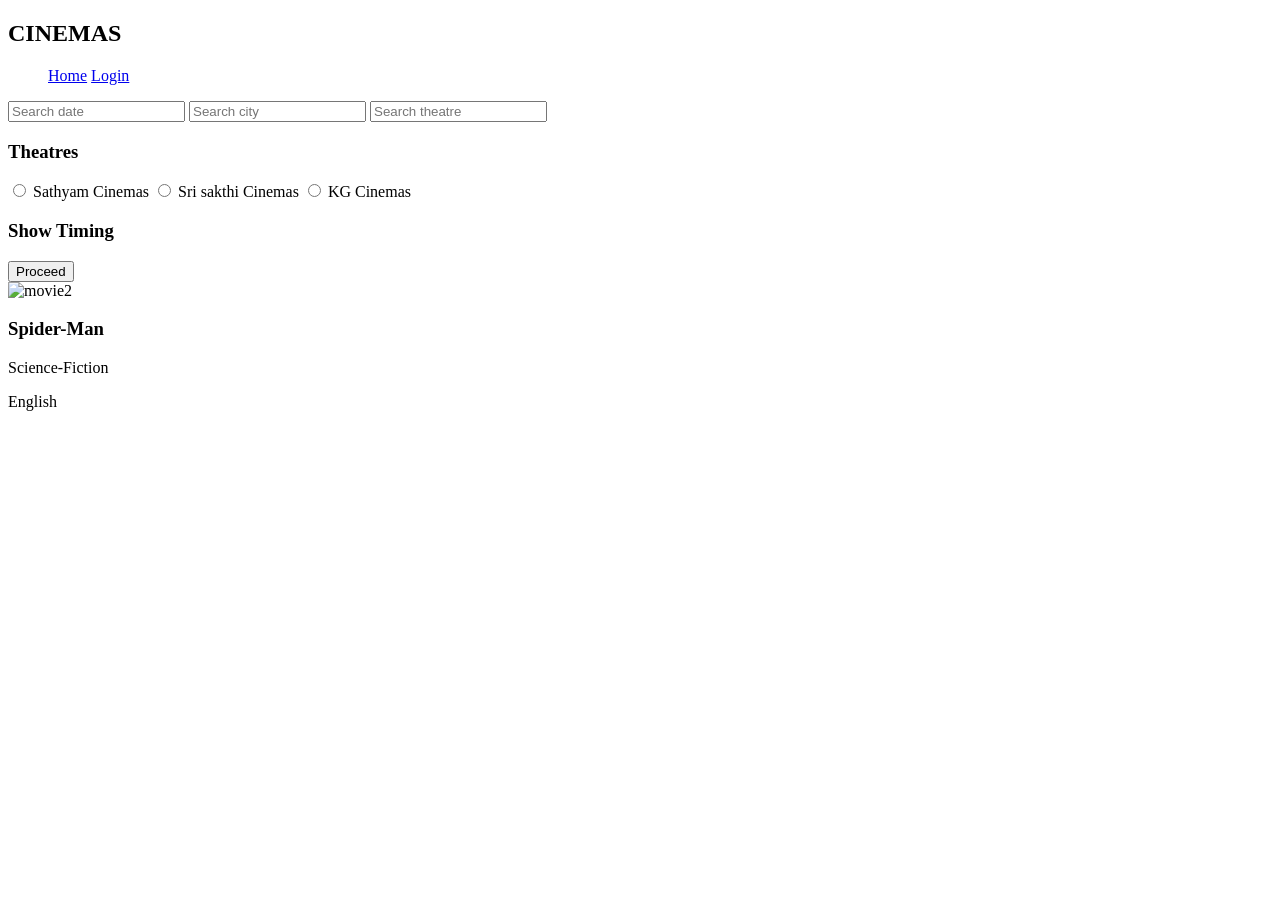
==== booknow.html @ 4be7d86b "frontend folder is added" ====
<!DOCTYPE html>
<html lang="en">

<head>
    <meta charset="UTF-8">
    <meta name="viewport" content="width=device-width, initial-scale=1.0">
    <title>Document</title>
    <link rel="stylesheet" href="booknow.css">
</head>

<body>
    <header>
        <nav class="navbar">
            <h2>CINEMAS</h2>
            <ul class="navitems">
                <a href="homepage.html">Home</a>
                <a href="login.html">Login</a>
            </ul>
        </nav>
    </header>
    <div class="main-title">
        <search class="search-bar">
            <input class="search-item" type="search" placeholder="Search date">
            <input class="search-item" type="search" placeholder="Search city">
            <input class="search-item" type="search" placeholder="Search theatre">
        </search>
    </div>
    <div class="show-detail">
        <div class="show-info">
            <h3>Theatres</h3>
            <div class="theatre">
                <input type="radio" id="Sathyam cinemas" name="theatre" value="Sathyam cinemas">
                <label class="theatre-radio" for="Sathyam cinemas">Sathyam Cinemas</label>
                <input type="radio" id="Sri sakthi cinemas" name="theatre" value="Sri sakthi cinemas">
                <label class="theatre-radio" for="Sri sakthi cinemas">Sri sakthi Cinemas</label>
                <input type="radio" id="KG cinemas" name="theatre" value="KG cinemas">
                <label class="theatre-radio" for="KG cinemas">KG Cinemas</label>
            </div>
            <h3>Show Timing</h3>
            <button>Proceed</button>

        </div>
        <div class="show-image">
            <div class="movie-card">
                <img class="movie-image" src="https://m.media-amazon.com/images/I/81y0foYjoFL._AC_UF1000,1000_QL80_.jpg"
                    alt="movie2">
                <div class="movie-description">
                    <h3 class="movie-title">Spider-Man</h3>
                    <p class="movie-genre">Science-Fiction</p>
                    <p class="movie-language">English</p>
                </div>
            </div>

        </div>
    </div>
</body>

</html>
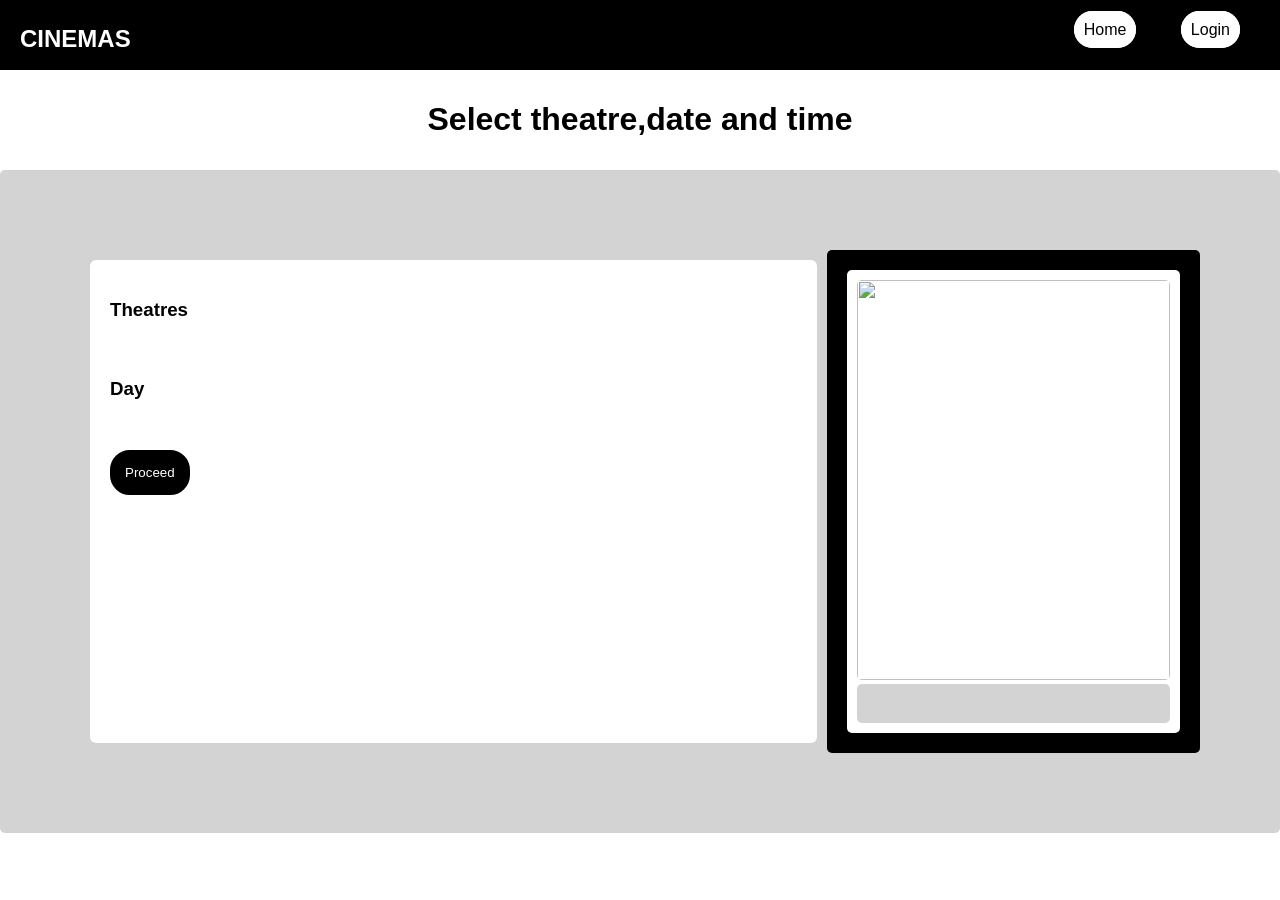
==== commit e0a3d919: "selecting seat functionality is implemented" ====
--- a/booknow.html
+++ b/booknow.html
@@ -1,58 +1,49 @@
 <!DOCTYPE html>
 <html lang="en">
-
 <head>
     <meta charset="UTF-8">
     <meta name="viewport" content="width=device-width, initial-scale=1.0">
     <title>Document</title>
-    <link rel="stylesheet" href="booknow.css">
+    <link rel="stylesheet" href="styles/index.css">
+    <link rel="stylesheet" href="styles/booknow.css">
 </head>
-
 <body>
     <header>
         <nav class="navbar">
             <h2>CINEMAS</h2>
             <ul class="navitems">
                 <a href="homepage.html">Home</a>
-                <a href="login.html">Login</a>
+                <a id="login" href="login.html">Login</a>
             </ul>
         </nav>
     </header>
     <div class="main-title">
-        <search class="search-bar">
-            <input class="search-item" type="search" placeholder="Search date">
-            <input class="search-item" type="search" placeholder="Search city">
-            <input class="search-item" type="search" placeholder="Search theatre">
-        </search>
+        <h1>Select theatre,date and time</h1>
     </div>
     <div class="show-detail">
         <div class="show-info">
             <h3>Theatres</h3>
-            <div class="theatre">
-                <input type="radio" id="Sathyam cinemas" name="theatre" value="Sathyam cinemas">
-                <label class="theatre-radio" for="Sathyam cinemas">Sathyam Cinemas</label>
-                <input type="radio" id="Sri sakthi cinemas" name="theatre" value="Sri sakthi cinemas">
-                <label class="theatre-radio" for="Sri sakthi cinemas">Sri sakthi Cinemas</label>
-                <input type="radio" id="KG cinemas" name="theatre" value="KG cinemas">
-                <label class="theatre-radio" for="KG cinemas">KG Cinemas</label>
+            <div class="theatre"></div>
+            <h3>Day</h3>
+            <div class="date"></div>
+            <div class="show-time"></div>
+            <div class="btn">
+                <button class="btn-proceed">Proceed</button>
             </div>
-            <h3>Show Timing</h3>
-            <button>Proceed</button>
-
         </div>
         <div class="show-image">
             <div class="movie-card">
-                <img class="movie-image" src="https://m.media-amazon.com/images/I/81y0foYjoFL._AC_UF1000,1000_QL80_.jpg"
-                    alt="movie2">
+                <img class="movie-image" src="">
                 <div class="movie-description">
-                    <h3 class="movie-title">Spider-Man</h3>
-                    <p class="movie-genre">Science-Fiction</p>
-                    <p class="movie-language">English</p>
+                    <h3 class="movie-title"></h3>
+                    <p class="movie-genre"></p>
+                    <p class="movie-language"></p>
                 </div>
             </div>
 
         </div>
     </div>
+    <script defer src="scripts/auth.js"></script>
+    <script async src="scripts/booknow.js"></script>
 </body>
-
 </html>
--- a/styles/index.css
+++ b/styles/index.css
@@ -0,0 +1,49 @@
+@import url('https://fonts.googleapis.com');
+
+body {
+    min-height: 100vh;
+    margin: 0;
+    font-family: 'poppins', sans-serif;
+}
+
+.form-container {
+    display: flex;
+    flex-direction: column;
+    justify-content: center;
+    gap: 2px;
+    font-weight: 100;
+    font-size: small;
+}
+
+.form-label {
+    display: block;
+    margin-bottom: 4px;
+}
+
+.form-input {
+    margin: 0;
+    padding: 10px 14px;
+    width: 70%;
+    border: 1px solid grey;
+    border-radius: 5px;
+    box-sizing: border-box;
+}
+
+
+.navbar {
+    background-color: black;
+    height: 60px;
+    padding:5px 20px;                                   
+    color:white;
+    display: flex;
+    justify-content: space-between;
+}
+.navitems a{
+    text-decoration: none;
+    padding:5px;
+    margin:20px;
+    border:5px solid white;
+    border-radius: 20px;
+    background-color:white;
+    color:black;
+}
--- a/styles/booknow.css
+++ b/styles/booknow.css
@@ -0,0 +1,113 @@
+
+.main-title {
+    text-align: center;
+    padding:10px;
+}
+/* .search-bar {
+    display:flex;
+    justify-content: center;
+}
+.search-item {
+    padding:5px;
+    margin:20px;
+} */
+.show-detail {
+    display:grid;
+    padding:80px;
+    grid-template-columns: 2fr 1fr;
+    background-color: lightgray;
+    border-radius: 5px;
+}
+
+.show-image {
+    border-radius: 5px;
+    background-color: black;
+}
+.show-info{
+    background-color: white;
+    border-radius: 6px;
+    margin:10px;
+    padding:20px;
+}
+.theatre {
+    padding:10px;
+    margin:5px;
+    border-radius: 5px;
+
+}
+.movie-card {
+    margin:20px;
+    padding:10px;
+    background-color:white;
+    border-radius: 5px;
+}
+.movie-image {
+    height:400px;
+    width:100%;
+    border-radius: 5px;
+}
+.movie-description {
+    background-color:lightgrey;
+    border-radius: 5px;
+    padding:10px;
+    /* margin:10px; */
+}
+input[type='radio'] {
+    display: none;
+}
+.theatre-radio {
+    padding:5px;
+    border:2px solid black;
+    margin:10px;
+    border-radius: 5px;
+    cursor: pointer;
+}
+.theatre-radio:hover{
+    background-color: black;
+    color: white;
+}
+input[type="radio"] + label {
+    color:black;
+}
+
+input[type="radio"]:checked + label {
+    background-color: black;
+    color:white;
+}
+.date-radio {
+    padding:5px;
+    border:2px solid black;
+    margin:10px;
+    border-radius: 5px;
+    cursor: pointer;
+}
+.date-radio:hover{
+    background-color: black;
+    color: white;
+}
+.time-radio {
+    padding:5px;
+    border:2px solid black;
+    margin:10px;
+    border-radius: 5px;
+    cursor: pointer;
+}
+.time-radio:hover{
+    background-color: black;
+    color: white;
+}
+.btn {
+    margin-top:50px;
+}
+.btn-proceed {
+    padding:10px;
+    border:5px solid black;
+    border-radius: 20px;
+    cursor: pointer;
+    background-color: black;
+    color:white;
+}
+/* .btn-proceed:hover {
+    background-color: black;
+    color: white;
+} */
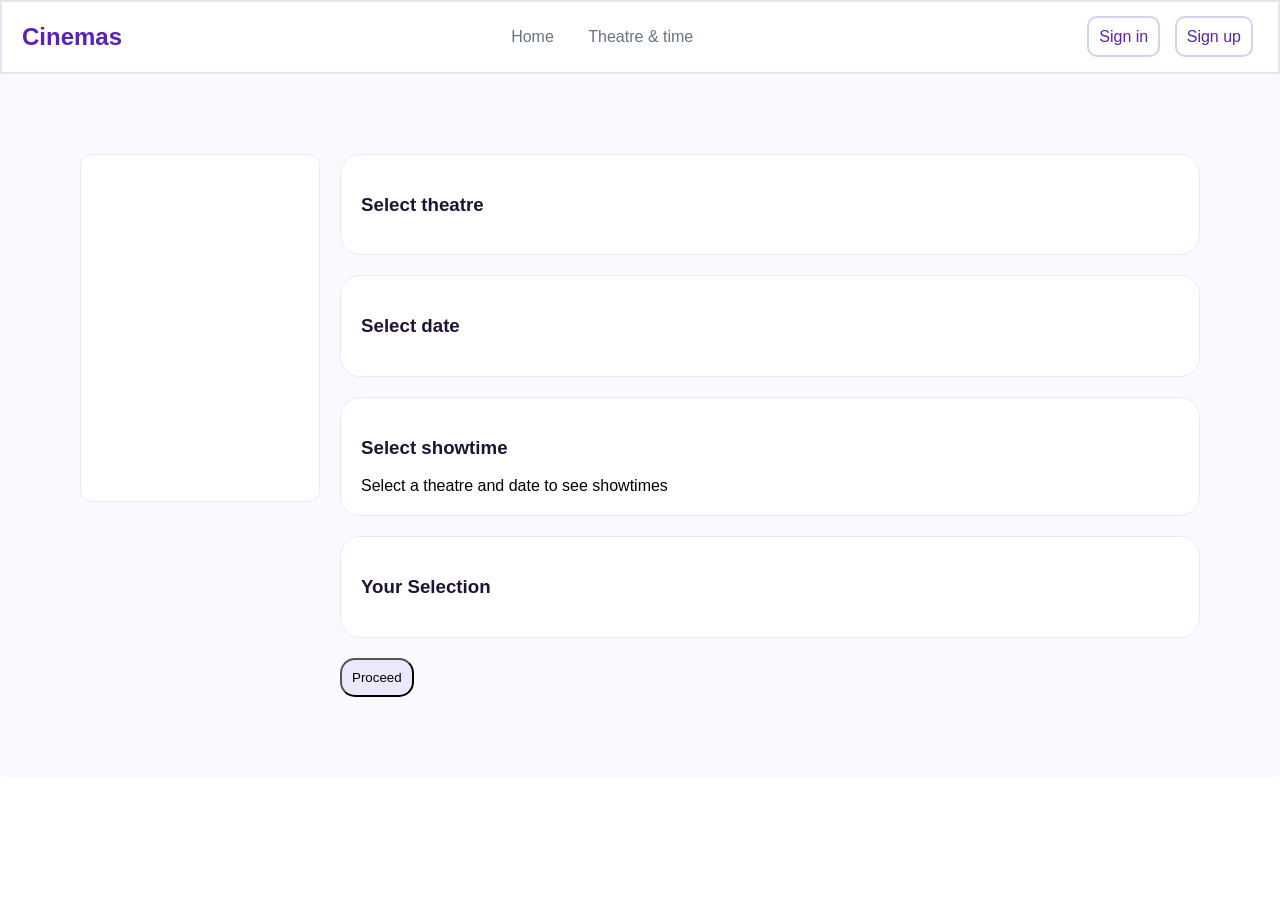
==== commit 13f7925e: "updated UI and its functionality" ====
--- a/booknow.html
+++ b/booknow.html
@@ -1,36 +1,29 @@
 <!DOCTYPE html>
 <html lang="en">
+
 <head>
     <meta charset="UTF-8">
     <meta name="viewport" content="width=device-width, initial-scale=1.0">
-    <title>Document</title>
+    <title>booknow</title>
     <link rel="stylesheet" href="styles/index.css">
     <link rel="stylesheet" href="styles/booknow.css">
 </head>
+
 <body>
     <header>
         <nav class="navbar">
-            <h2>CINEMAS</h2>
-            <ul class="navitems">
-                <a href="homepage.html">Home</a>
-                <a id="login" href="login.html">Login</a>
-            </ul>
+            <h2 class="logo">Cinemas</h2>
+            <div class="navitems">
+                <a id="home" href="homepage.html">Home</a>
+                <a id="Theatre" href="booknow.html">Theatre & time</a>
+            </div>
+            <div>
+                <a id="login" href="login.html">Sign in</a>
+                <a id="signup" href="signup.html">Sign up</a>
+            </div>
         </nav>
     </header>
-    <div class="main-title">
-        <h1>Select theatre,date and time</h1>
-    </div>
     <div class="show-detail">
-        <div class="show-info">
-            <h3>Theatres</h3>
-            <div class="theatre"></div>
-            <h3>Day</h3>
-            <div class="date"></div>
-            <div class="show-time"></div>
-            <div class="btn">
-                <button class="btn-proceed">Proceed</button>
-            </div>
-        </div>
         <div class="show-image">
             <div class="movie-card">
                 <img class="movie-image" src="">
@@ -40,10 +33,44 @@
                     <p class="movie-language"></p>
                 </div>
             </div>
+        </div>
+        <div class="show-info">
+            <div class="theatre-card">
+                <div>
+                    <h3 class="card-head">Select theatre</h3>
+                    <div class="theatre">
+                    </div>
+                </div>
 
+            </div>
+            <div class="date-card">
+                <div>
+                    <h3 class="card-head">Select date</h3>
+                    <div class="date"></div>
+                </div>
+
+            </div>
+            <div class="time-card">
+                <div>
+                    <h3 class="card-head">Select showtime</h3>
+                    <div class="time">Select a theatre and date to see showtimes</div>
+                </div>
+
+            </div>
+            <div class="choice-card">
+                <div>
+                    <h3 class="card-head">Your Selection</h3>
+                    <div class="choice"></div>
+                </div>
+            </div>
+
+            <div class="btn">
+                <button class="btn-proceed">Proceed</button>
+            </div>
         </div>
     </div>
     <script defer src="scripts/auth.js"></script>
     <script async src="scripts/booknow.js"></script>
 </body>
+
 </html>
--- a/styles/index.css
+++ b/styles/index.css
@@ -1,11 +1,14 @@
 @import url('https://fonts.googleapis.com');
 
-body {
+ body {
     min-height: 100vh;
     margin: 0;
     font-family: 'poppins', sans-serif;
-}
+} 
 
+/* section {
+    background-color: rgba(0,0,0);
+} */
 .form-container {
     display: flex;
     flex-direction: column;
@@ -28,22 +31,39 @@
     border-radius: 5px;
     box-sizing: border-box;
 }
-
-
 .navbar {
-    background-color: black;
+    background-color:rgb(255,255,255);
+    border:2px solid #e8e4f0;
     height: 60px;
     padding:5px 20px;                                   
     color:white;
     display: flex;
     justify-content: space-between;
+    align-items: center;
+}
+.logo {
+    color:#5b21b6;
+}
+a {
+    text-decoration:none;
 }
 .navitems a{
-    text-decoration: none;
     padding:5px;
-    margin:20px;
-    border:5px solid white;
-    border-radius: 20px;
-    background-color:white;
-    color:black;
-}+    margin:10px;
+    color:#6b7280 ;
+    
+}
+.navitems a:visited{
+    color:#5b21b6;
+}
+#login,
+#signup {
+    padding:10px;
+    margin:5px;
+    border:2px solid #d8d0f0 ;
+    border-radius:10px;
+    background-color:rgb(255,255,255);
+    color:#5b21b6;
+    cursor:pointer;
+}
+
--- a/styles/booknow.css
+++ b/styles/booknow.css
@@ -1,113 +1,114 @@
-
-.main-title {
-    text-align: center;
-    padding:10px;
-}
-/* .search-bar {
-    display:flex;
-    justify-content: center;
-}
-.search-item {
-    padding:5px;
-    margin:20px;
-} */
 .show-detail {
     display:grid;
     padding:80px;
-    grid-template-columns: 2fr 1fr;
-    background-color: lightgray;
+    grid-template-columns: 240px 1fr; 
+    gap:20px;
+    background-color:#faf9ff;
     border-radius: 5px;
 }
+.show-image {
+    height:60%;
+    padding:10px;
+    border-radius: 12px;
+    border:1px solid #ece8fb;
+    background-color:rgb(255,255,255);
+}
+.movie-image {
+    width:100%;
+    border-radius:10px;
+}
+.movie-title {
+    font-size: 16px;
+    font-weight: 500;
+    color:#1f1235;
+}
+.movie-genre,
+.movie-language {
+    font-size:11px;
+    font-weight: 500;
+    color:#1f1235;
+}
+.theatre-card,
+.date-card,
+.time-card,
+.choice-card {
+    background-color:rgb(255,255,255);
+    margin-bottom:20px;
+    border:0.5px solid #ece8fb;
+    border-radius:20px;
+    padding:20px;
+    display:flex;
+    flex-direction: column;
+    gap:20px;
 
-.show-image {
-    border-radius: 5px;
-    background-color: black;
 }
-.show-info{
-    background-color: white;
-    border-radius: 6px;
+.card-head{
+    font-weight: 600;
+    color:#1f1235;
+}
+.wrapper{
+    width:50%;
+    border:1px solid #ece8fb;
+    border-radius: 10px;
     margin:10px;
     padding:20px;
+    display:flex;
+    align-items: center;
 }
-.theatre {
-    padding:10px;
-    margin:5px;
-    border-radius: 5px;
+.wrapper:hover,
+.date-box:hover,
+.time-box:hover{
+    border:2px solid #d8d0f0;
+    background-color: #f5f3ff;
+}
+.wrapper.selected,
+.date-box.selected,
+.time-box.selected{
+    border-color: #5b21b6;
+    background-color:#f5f3ff ;
 
 }
-.movie-card {
-    margin:20px;
+
+.wrapper input[type="radio"]{
+    display:none;
+}
+.symbol {
+    width:15px;
+    height:15px;
+    margin-right:10px;
+    border-radius:50%;
+    border:1px solid #d8d0f0;
+}
+
+.date,
+.time{
+   display:flex;
+   justify-content:flex-start;
+}
+
+.date-box,
+.time-box{
+    width:35px;
+    border:1px solid #ece8fb;
+    border-radius: 10px;
+    margin:10px;
+    padding:15px;
+    text-align: center;
+}
+.time-box{
+    width:76px;
+}
+.choice {
+    color:black;
+    font-weight: 500;
+}
+.btn-proceed{
+    background-color: #ece8fb;
+    border-radius:15px;
     padding:10px;
-    background-color:white;
-    border-radius: 5px;
-}
-.movie-image {
-    height:400px;
-    width:100%;
-    border-radius: 5px;
-}
-.movie-description {
-    background-color:lightgrey;
-    border-radius: 5px;
-    padding:10px;
-    /* margin:10px; */
-}
-input[type='radio'] {
-    display: none;
-}
-.theatre-radio {
-    padding:5px;
-    border:2px solid black;
-    margin:10px;
-    border-radius: 5px;
     cursor: pointer;
 }
-.theatre-radio:hover{
-    background-color: black;
-    color: white;
-}
-input[type="radio"] + label {
-    color:black;
-}
-
-input[type="radio"]:checked + label {
-    background-color: black;
-    color:white;
-}
-.date-radio {
-    padding:5px;
-    border:2px solid black;
-    margin:10px;
-    border-radius: 5px;
-    cursor: pointer;
-}
-.date-radio:hover{
-    background-color: black;
-    color: white;
-}
-.time-radio {
-    padding:5px;
-    border:2px solid black;
-    margin:10px;
-    border-radius: 5px;
-    cursor: pointer;
-}
-.time-radio:hover{
-    background-color: black;
-    color: white;
-}
-.btn {
-    margin-top:50px;
-}
-.btn-proceed {
-    padding:10px;
-    border:5px solid black;
-    border-radius: 20px;
-    cursor: pointer;
-    background-color: black;
-    color:white;
-}
-/* .btn-proceed:hover {
-    background-color: black;
-    color: white;
-} */
+.btn-proceed:hover {
+    background-color: #5b21b6;
+    font:white;
+}
